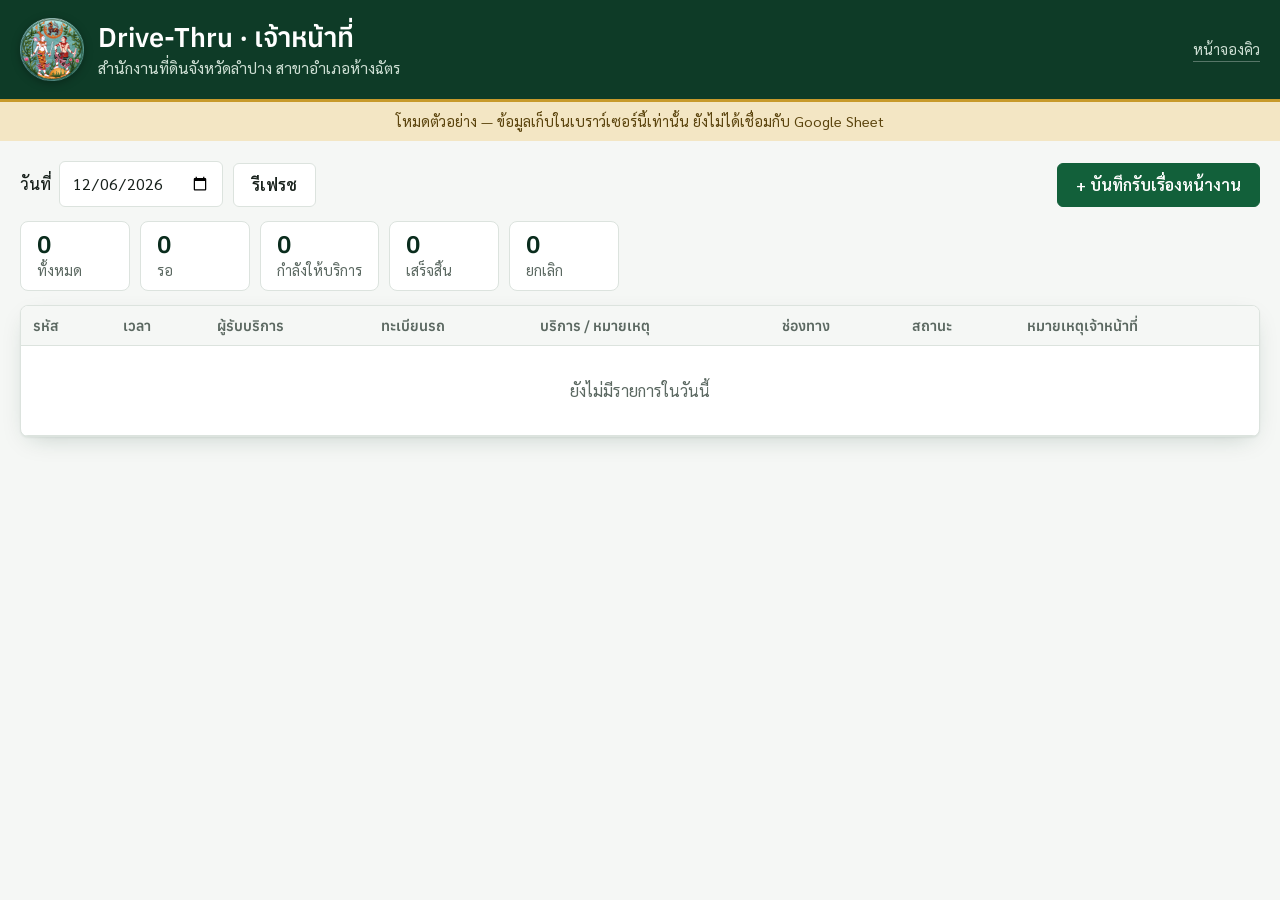
==== staff.html @ 759cd368 "Drive-Thru: ประชาชนจองคิว + หน้าเจ้าหน้าที่ · เก็บข้อมูลใน Google Sheet ผ่าน Apps Script Co-Authored" ====
<!doctype html>
<html lang="th">
<head>
<meta charset="utf-8">
<meta name="viewport" content="width=device-width, initial-scale=1">
<meta name="robots" content="noindex">
<title>เจ้าหน้าที่ Drive-Thru — สำนักงานที่ดิน สาขาห้างฉัตร</title>
<link rel="icon" type="image/png" href="assets/logo.png">
<link rel="preconnect" href="https://fonts.googleapis.com">
<link rel="preconnect" href="https://fonts.gstatic.com" crossorigin>
<link href="https://fonts.googleapis.com/css2?family=Anuphan:wght@500;600&family=Sarabun:wght@400;500;600&display=swap" rel="stylesheet">
<link rel="stylesheet" href="css/app.css?v=1">
</head>
<body>
<header class="top"><div class="in">
  <div class="brand"><img class="logo" src="assets/logo.png" alt="ตราสำนักงานที่ดิน" width="64" height="63">
    <div><h1>Drive-Thru · เจ้าหน้าที่</h1><p>สำนักงานที่ดินจังหวัดลำปาง สาขาอำเภอห้างฉัตร</p></div></div>
  <nav class="topnav"><a href="index.html">หน้าจองคิว</a> <button class="link" id="logout" hidden>ออกจากระบบ</button></nav>
</div></header>
<div class="demo" id="demo" hidden>โหมดตัวอย่าง — ข้อมูลเก็บในเบราว์เซอร์นี้เท่านั้น ยังไม่ได้เชื่อมกับ Google Sheet</div>

<form class="panel login" id="login" hidden>
  <h2>เข้าสู่ระบบเจ้าหน้าที่</h2>
  <label>ชื่อผู้ใช้ <input id="lu" autocomplete="username" required></label>
  <label>รหัสผ่าน <input id="lp" type="password" autocomplete="current-password" required></label>
  <p class="err" id="lmsg" role="alert"></p>
  <button class="btn primary" id="lbtn">เข้าสู่ระบบ</button>
</form>

<main class="wide-main" id="app" hidden>
  <div class="bar">
    <label class="inline">วันที่ <input type="date" id="day"></label>
    <button class="btn" id="reload">รีเฟรช</button>
    <span class="spacer"></span>
    <button class="btn primary" id="addOpen">+ บันทึกรับเรื่องหน้างาน</button>
  </div>
  <div class="stats" id="stats"></div>
  <div class="panel tablewrap">
    <table>
      <thead><tr><th>รหัส</th><th>เวลา</th><th>ผู้รับบริการ</th><th>ทะเบียนรถ</th><th>บริการ / หมายเหตุ</th><th>ช่องทาง</th><th>สถานะ</th><th>หมายเหตุเจ้าหน้าที่</th></tr></thead>
      <tbody id="rows"></tbody>
    </table>
  </div>
</main>

<dialog id="add" aria-labelledby="aTitle">
  <form class="form" id="addForm" novalidate>
    <div class="dlg-hd"><h2 id="aTitle">บันทึกรับเรื่องหน้างาน</h2><button type="button" class="x" id="aClose" aria-label="ปิด">×</button></div>
    <label>ชื่อ-สกุล <input name="name" maxlength="100" required></label>
    <div class="grid2">
      <label>โทรศัพท์ <small>(ถ้ามี)</small> <input name="phone" type="tel" inputmode="numeric" maxlength="12"></label>
      <label>ทะเบียนรถ <small>(ถ้ามี)</small> <input name="plate" maxlength="20"></label>
    </div>
    <label>บริการ <select name="service" id="aService" required></select></label>
    <label>หมายเหตุ <textarea name="note" rows="2" maxlength="500"></textarea></label>
    <p class="err" id="aErr" role="alert"></p>
    <button class="btn primary" id="aBtn">บันทึก</button>
  </form>
</dialog>
<div class="toast" id="toast" role="status"></div>

<script src="js/common.js?v=1"></script>
<script src="js/staff.js?v=1"></script>
</body>
</html>
---- css/app.css ----
/* สี ฟอนต์ และหัวเว็บชุดเดียวกับ servicemap */
:root {
  --green-950: #0a2c1d; --green-900: #0e3b27; --green-700: #12603a; --green-600: #1a7547;
  --green-100: #dcebe1; --green-50: #eef5f0; --gold: #c79a2b; --gold-soft: #f3e6c4; --maroon: #7a2e1f;
  --ink: #18211c; --muted: #5b6861; --line: #dce3de; --paper: #fff; --soft: #f5f7f5;
  --r: 8px; --shadow: 0 1px 2px rgba(14,59,39,.06), 0 8px 24px -10px rgba(14,59,39,.25);
  --head: "Anuphan", "Sarabun", system-ui, sans-serif; --body: "Sarabun", system-ui, sans-serif;
}
* { box-sizing: border-box; }
[hidden] { display: none !important; }
html, body { margin: 0; }
body { background: var(--soft); color: var(--ink); font: 400 1rem/1.6 var(--body); -webkit-font-smoothing: antialiased; }
h1, h2, h3 { font-family: var(--head); line-height: 1.3; margin: 0; color: var(--green-950); }
a { color: var(--green-700); }
:focus-visible { outline: 3px solid var(--gold); outline-offset: 2px; }
button, input, textarea, select { font: inherit; color: inherit; }

.top { background: var(--green-900); color: #fff; border-bottom: 3px solid var(--gold); }
.top .in { max-width: 1400px; margin: 0 auto; padding: 18px 20px; display: flex; gap: 16px; align-items: center; justify-content: space-between; flex-wrap: wrap; }
.brand { display: flex; gap: 14px; align-items: center; }
.logo { width: 64px; height: auto; flex: none; filter: drop-shadow(0 2px 4px rgba(0,0,0,.3)); }
.top h1 { color: #fff; font-size: clamp(1.25rem, 1rem + 1vw, 1.7rem); font-weight: 600; }
.top p { margin: 2px 0 0; color: #cfe0d5; font-size: .95rem; }
.top a, .link { color: #cfe0d5; font-size: .92rem; text-decoration: none; border: 0; border-bottom: 1px solid rgba(255,255,255,.3); background: none; padding: 0; cursor: pointer; }
.top a:hover, .link:hover { color: #fff; }
.topnav { display: flex; gap: 16px; align-items: center; }
.demo { background: var(--gold-soft); color: #5a430c; font-size: .9rem; padding: 8px 20px; text-align: center; }
.panel { background: var(--paper); border: 1px solid var(--line); border-radius: var(--r); box-shadow: var(--shadow); }

/* ฟอร์ม */
.narrow { max-width: 720px; margin: 0 auto; padding: 20px 16px 48px; }
.form { padding: 24px; display: grid; gap: 14px; }
.lead { margin: 0; color: var(--muted); }
.grid2 { display: grid; grid-template-columns: 1fr 1fr; gap: 14px; }
label { display: grid; gap: 4px; font-weight: 500; }
label small { font-weight: 400; color: var(--muted); }
input:not([type=checkbox]), textarea, select { width: 100%; min-height: 44px; padding: 8px 12px; border: 1px solid var(--line); border-radius: 6px; background: #fff; font-weight: 400; }
input:focus, textarea:focus, select:focus { outline: none; border-color: var(--green-600); box-shadow: 0 0 0 3px var(--green-100); }
textarea { resize: vertical; line-height: 1.5; }
.check { display: flex; gap: 10px; align-items: flex-start; font-weight: 400; }
.check input { width: 20px; height: 20px; margin-top: 3px; accent-color: var(--green-700); flex: none; }
.trap { position: absolute; left: -9999px; }
.err { color: var(--maroon); margin: 0; min-height: 1.4em; font-weight: 500; }
.hint { color: var(--muted); font-size: .92rem; }
.btn { min-height: 44px; border: 1px solid var(--line); background: var(--paper); padding: 8px 18px; border-radius: 6px; cursor: pointer; font-weight: 600; }
.btn:hover { border-color: var(--green-600); }
.btn.primary { background: var(--green-700); border-color: var(--green-700); color: #fff; }
.btn.primary:hover { background: var(--green-900); }
.btn.big { font-size: 1.1rem; padding: 12px; }
.btn:disabled { opacity: .5; cursor: default; }

/* ผลการจอง */
.done { padding: 28px 24px; text-align: center; display: grid; gap: 8px; justify-items: center; }
.done p { margin: 0; }
.code { font: 600 2.6rem/1.2 var(--head); letter-spacing: .12em; color: var(--green-700); background: var(--green-50); border: 2px dashed var(--green-600); border-radius: 10px; padding: 8px 24px; }
.done dl { display: grid; grid-template-columns: auto 1fr; gap: 4px 16px; text-align: left; margin: 8px 0; }
.done dt { color: var(--muted); }
.done dd { margin: 0; font-weight: 500; }

/* หน้าเจ้าหน้าที่ */
.login { max-width: 380px; margin: 48px auto; padding: 28px; display: grid; gap: 14px; }
.wide-main { max-width: 1400px; margin: 0 auto; padding: 20px; display: grid; gap: 14px; }
.bar { display: flex; gap: 10px; align-items: end; flex-wrap: wrap; }
.bar .inline { display: flex; gap: 8px; align-items: center; white-space: nowrap; }
.bar .inline input { width: auto; }
.spacer { flex: 1; }
.stats { display: flex; gap: 10px; flex-wrap: wrap; }
.stat { background: var(--paper); border: 1px solid var(--line); border-radius: var(--r); padding: 8px 16px; display: grid; min-width: 110px; }
.stat b { font: 600 1.5rem/1.2 var(--head); color: var(--green-950); }
.stat span { color: var(--muted); font-size: .9rem; }
.tablewrap { overflow-x: auto; }
table { width: 100%; border-collapse: collapse; min-width: 960px; }
th, td { padding: 10px 12px; border-bottom: 1px solid var(--line); text-align: left; vertical-align: top; }
th { font: 600 .9rem var(--head); color: var(--muted); background: var(--soft); }
td small { color: var(--muted); }
td select, td input { min-height: 40px; }
.mono { font-family: ui-monospace, Consolas, monospace; font-weight: 600; }
.none { text-align: center; color: var(--muted); padding: 32px; }
.tag { display: inline-block; padding: 2px 10px; border-radius: 999px; background: var(--green-100); color: var(--green-900); font-size: .85rem; white-space: nowrap; }
.tag.walk { background: var(--gold-soft); color: #5a430c; }
tr.st-1 { background: #fff8e6; }          /* กำลังให้บริการ */
tr.st-2 td:not(:nth-child(7)):not(:nth-child(8)) { color: var(--muted); } /* เสร็จสิ้น */
tr.st-3 td:not(:nth-child(7)):not(:nth-child(8)) { color: var(--muted); text-decoration: line-through; } /* ยกเลิก */

dialog { border: 0; padding: 0; border-radius: 10px; width: min(560px, calc(100% - 24px)); box-shadow: 0 20px 60px -10px rgba(0,0,0,.4); }
dialog::backdrop { background: rgba(10,44,29,.55); }
.dlg-hd { display: flex; justify-content: space-between; gap: 12px; align-items: center; }
.x { border: 0; background: var(--soft); width: 40px; height: 40px; border-radius: 50%; cursor: pointer; font-size: 1.3rem; line-height: 1; flex: none; }
.x:hover { background: var(--green-100); }

.toast { position: fixed; left: 50%; bottom: 24px; transform: translate(-50%, 20px); background: var(--green-950); color: #fff; padding: 10px 18px; border-radius: 6px; opacity: 0; pointer-events: none; transition: .2s; z-index: 50; }
.toast.show { opacity: 1; transform: translate(-50%, 0); }
.toast.bad { background: var(--maroon); }

@media (max-width: 640px) {
  .logo { width: 48px; }
  .grid2 { grid-template-columns: 1fr; }
  .form { padding: 18px; }
  .code { font-size: 2rem; }
}
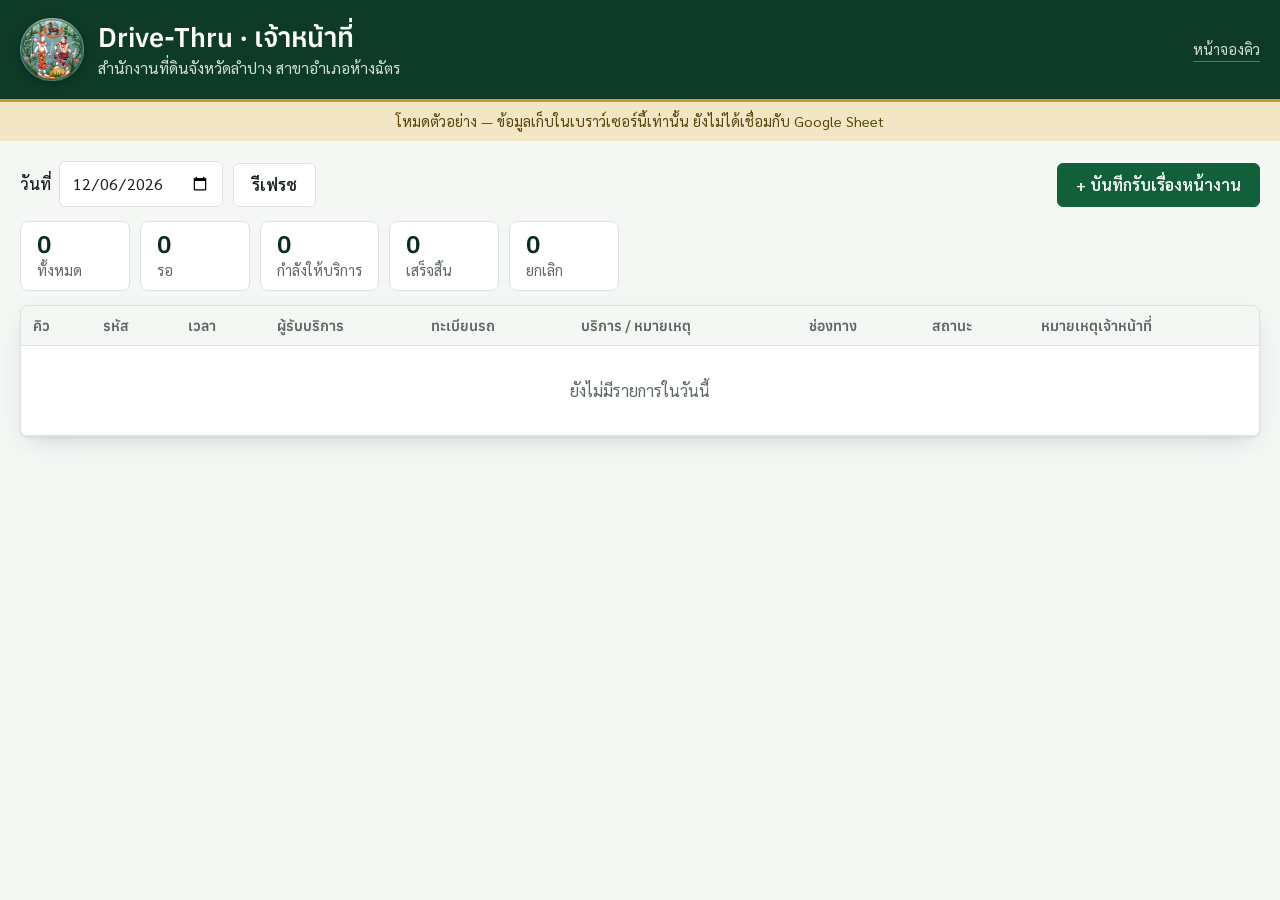
==== commit 3ba66c8e: "ลำดับคิวต่อวัน · หน้าแรกมีกระดานคิววันนี้พร้อมสถานะ · หน้าเจ้าหน้าที่ใช้ปุ่มเปลี่ยนสถานะ Co-Authored" ====
--- a/staff.html
+++ b/staff.html
@@ -9,7 +9,7 @@
 <link rel="preconnect" href="https://fonts.googleapis.com">
 <link rel="preconnect" href="https://fonts.gstatic.com" crossorigin>
 <link href="https://fonts.googleapis.com/css2?family=Anuphan:wght@500;600&family=Sarabun:wght@400;500;600&display=swap" rel="stylesheet">
-<link rel="stylesheet" href="css/app.css?v=1">
+<link rel="stylesheet" href="css/app.css?v=3">
 </head>
 <body>
 <header class="top"><div class="in">
@@ -37,7 +37,7 @@
   <div class="stats" id="stats"></div>
   <div class="panel tablewrap">
     <table>
-      <thead><tr><th>รหัส</th><th>เวลา</th><th>ผู้รับบริการ</th><th>ทะเบียนรถ</th><th>บริการ / หมายเหตุ</th><th>ช่องทาง</th><th>สถานะ</th><th>หมายเหตุเจ้าหน้าที่</th></tr></thead>
+      <thead><tr><th>คิว</th><th>รหัส</th><th>เวลา</th><th>ผู้รับบริการ</th><th>ทะเบียนรถ</th><th>บริการ / หมายเหตุ</th><th>ช่องทาง</th><th>สถานะ</th><th>หมายเหตุเจ้าหน้าที่</th></tr></thead>
       <tbody id="rows"></tbody>
     </table>
   </div>
@@ -52,6 +52,7 @@
       <label>ทะเบียนรถ <small>(ถ้ามี)</small> <input name="plate" maxlength="20"></label>
     </div>
     <label>บริการ <select name="service" id="aService" required></select></label>
+    <label id="aOtherBox" hidden>ระบุบริการ <input name="other" maxlength="200"></label>
     <label>หมายเหตุ <textarea name="note" rows="2" maxlength="500"></textarea></label>
     <p class="err" id="aErr" role="alert"></p>
     <button class="btn primary" id="aBtn">บันทึก</button>
@@ -59,7 +60,7 @@
 </dialog>
 <div class="toast" id="toast" role="status"></div>
 
-<script src="js/common.js?v=1"></script>
-<script src="js/staff.js?v=1"></script>
+<script src="js/common.js?v=3"></script>
+<script src="js/staff.js?v=3"></script>
 </body>
 </html>
--- a/css/app.css
+++ b/css/app.css
@@ -69,7 +69,7 @@
 .stat b { font: 600 1.5rem/1.2 var(--head); color: var(--green-950); }
 .stat span { color: var(--muted); font-size: .9rem; }
 .tablewrap { overflow-x: auto; }
-table { width: 100%; border-collapse: collapse; min-width: 960px; }
+table { width: 100%; border-collapse: collapse; min-width: 1180px; }
 th, td { padding: 10px 12px; border-bottom: 1px solid var(--line); text-align: left; vertical-align: top; }
 th { font: 600 .9rem var(--head); color: var(--muted); background: var(--soft); }
 td small { color: var(--muted); }
@@ -79,8 +79,38 @@
 .tag { display: inline-block; padding: 2px 10px; border-radius: 999px; background: var(--green-100); color: var(--green-900); font-size: .85rem; white-space: nowrap; }
 .tag.walk { background: var(--gold-soft); color: #5a430c; }
 tr.st-1 { background: #fff8e6; }          /* กำลังให้บริการ */
-tr.st-2 td:not(:nth-child(7)):not(:nth-child(8)) { color: var(--muted); } /* เสร็จสิ้น */
-tr.st-3 td:not(:nth-child(7)):not(:nth-child(8)) { color: var(--muted); text-decoration: line-through; } /* ยกเลิก */
+tr.st-2 td:not(:nth-child(8)):not(:nth-child(9)) { color: var(--muted); } /* เสร็จสิ้น */
+tr.st-3 td:not(:nth-child(8)):not(:nth-child(9)) { color: var(--muted); text-decoration: line-through; } /* ยกเลิก */
+.qno { font: 600 1.4rem/1.2 var(--head); color: var(--green-700); }
+
+/* ปุ่มสถานะ — กดครั้งเดียวบันทึกเลย */
+.seg { display: flex; gap: 4px; }
+.seg button { min-height: 40px; padding: 4px 10px; border: 1px solid var(--line); background: #fff; border-radius: 6px; cursor: pointer; font-size: .88rem; white-space: nowrap; }
+.seg button:hover { border-color: var(--green-600); }
+.seg button[aria-pressed="true"] { color: #fff; font-weight: 600; cursor: default; }
+.seg .s0[aria-pressed="true"] { background: var(--muted); border-color: var(--muted); }
+.seg .s1[aria-pressed="true"] { background: var(--gold); border-color: var(--gold); color: var(--green-950); }
+.seg .s2[aria-pressed="true"] { background: var(--green-700); border-color: var(--green-700); }
+.seg .s3[aria-pressed="true"] { background: var(--maroon); border-color: var(--maroon); }
+
+/* กระดานคิววันนี้ (หน้าแรก) */
+.board { padding: 20px 24px; margin-bottom: 20px; display: grid; gap: 10px; }
+.board-hd { display: flex; justify-content: space-between; align-items: baseline; gap: 12px; flex-wrap: wrap; }
+.board .hint { margin: 0; font-size: .85rem; }
+.now { margin: 0; padding: 10px 14px; border-radius: 8px; background: var(--gold-soft); color: #5a430c; font-weight: 500; }
+.now b { font: 600 1.4rem var(--head); color: var(--green-950); }
+.queue { list-style: none; margin: 0; padding: 0; display: grid; grid-template-columns: repeat(auto-fill, minmax(110px, 1fr)); gap: 8px; }
+.queue li { border: 1px solid var(--line); border-radius: 8px; padding: 8px 10px; display: grid; gap: 2px; background: #fff; }
+.queue b { font: 600 1.6rem/1.1 var(--head); color: var(--green-950); }
+.queue span { font-size: .82rem; color: var(--muted); }
+.queue em { font-style: normal; font-size: .85rem; font-weight: 600; color: var(--muted); }
+.queue .st-1 { background: var(--gold-soft); border-color: var(--gold); }
+.queue .st-1 em { color: #5a430c; }
+.queue .st-2 em { color: var(--green-700); }
+.queue .st-2 b, .queue .st-3 b { color: var(--muted); }
+.queue .st-3 em { color: var(--maroon); }
+.queue .empty { grid-column: 1 / -1; text-align: center; color: var(--muted); border-style: dashed; padding: 16px; }
+.form h2 { font-size: 1.2rem; }
 
 dialog { border: 0; padding: 0; border-radius: 10px; width: min(560px, calc(100% - 24px)); box-shadow: 0 20px 60px -10px rgba(0,0,0,.4); }
 dialog::backdrop { background: rgba(10,44,29,.55); }
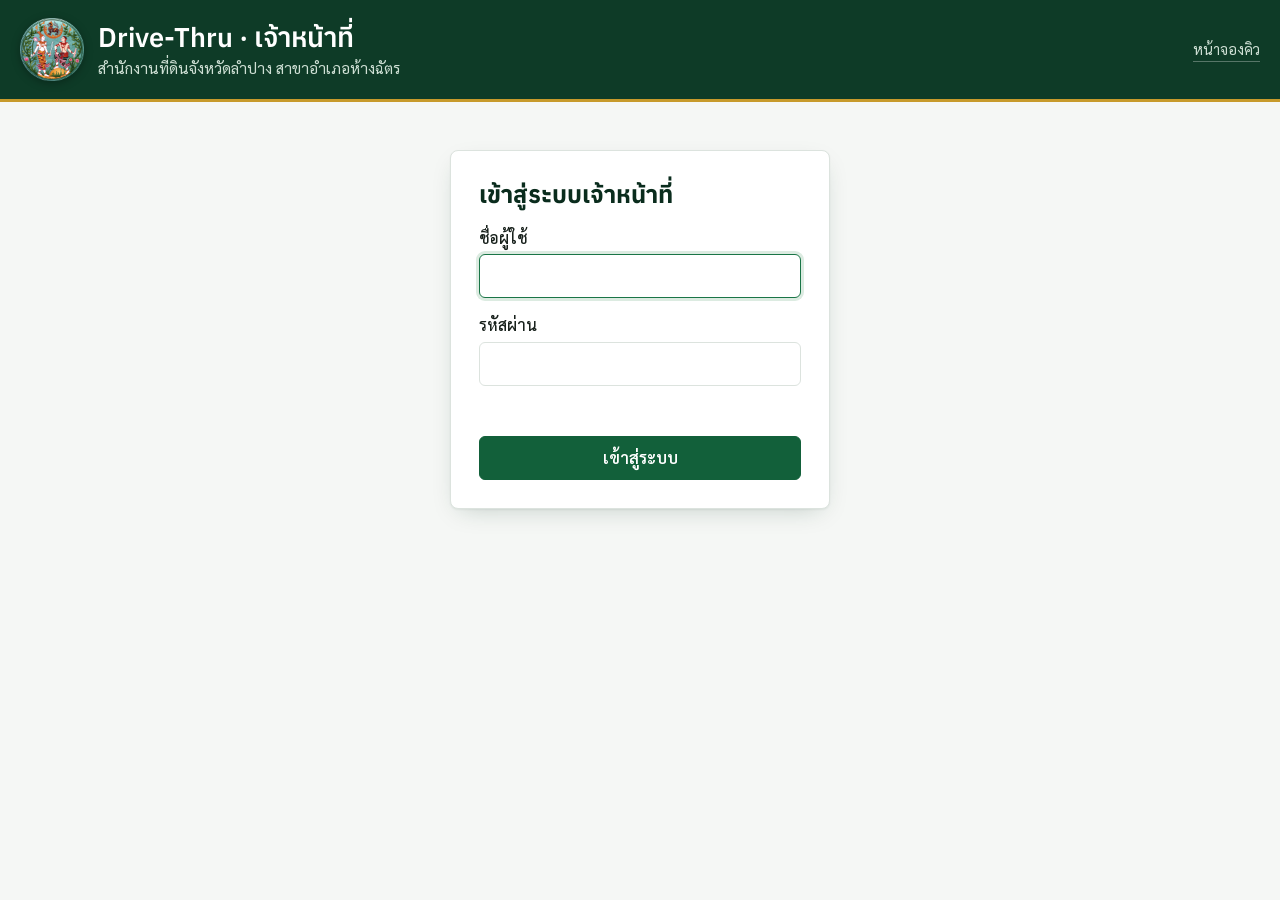
==== commit a00a3dd5: "เชื่อม Google Sheet จริง (แท็บ Drive-Thru เดิม) · สถานะตามแท็บอ้างอิง · แถวใหม่เก็บเป็นข้อความ (เบอร" ====
--- a/staff.html
+++ b/staff.html
@@ -9,7 +9,7 @@
 <link rel="preconnect" href="https://fonts.googleapis.com">
 <link rel="preconnect" href="https://fonts.gstatic.com" crossorigin>
 <link href="https://fonts.googleapis.com/css2?family=Anuphan:wght@500;600&family=Sarabun:wght@400;500;600&display=swap" rel="stylesheet">
-<link rel="stylesheet" href="css/app.css?v=3">
+<link rel="stylesheet" href="css/app.css?v=5">
 </head>
 <body>
 <header class="top"><div class="in">
@@ -60,7 +60,7 @@
 </dialog>
 <div class="toast" id="toast" role="status"></div>
 
-<script src="js/common.js?v=3"></script>
-<script src="js/staff.js?v=3"></script>
+<script src="js/common.js?v=5"></script>
+<script src="js/staff.js?v=5"></script>
 </body>
 </html>
--- a/css/app.css
+++ b/css/app.css
@@ -78,8 +78,8 @@
 .none { text-align: center; color: var(--muted); padding: 32px; }
 .tag { display: inline-block; padding: 2px 10px; border-radius: 999px; background: var(--green-100); color: var(--green-900); font-size: .85rem; white-space: nowrap; }
 .tag.walk { background: var(--gold-soft); color: #5a430c; }
-tr.st-1 { background: #fff8e6; }          /* กำลังให้บริการ */
-tr.st-2 td:not(:nth-child(8)):not(:nth-child(9)) { color: var(--muted); } /* เสร็จสิ้น */
+tr.st-1 { background: #fff8e6; }          /* อยู่ระหว่างดำเนินการ */
+tr.st-2 td:not(:nth-child(8)):not(:nth-child(9)) { color: var(--muted); } /* ดำเนินการเสร็จสิ้น */
 tr.st-3 td:not(:nth-child(8)):not(:nth-child(9)) { color: var(--muted); text-decoration: line-through; } /* ยกเลิก */
 .qno { font: 600 1.4rem/1.2 var(--head); color: var(--green-700); }
 
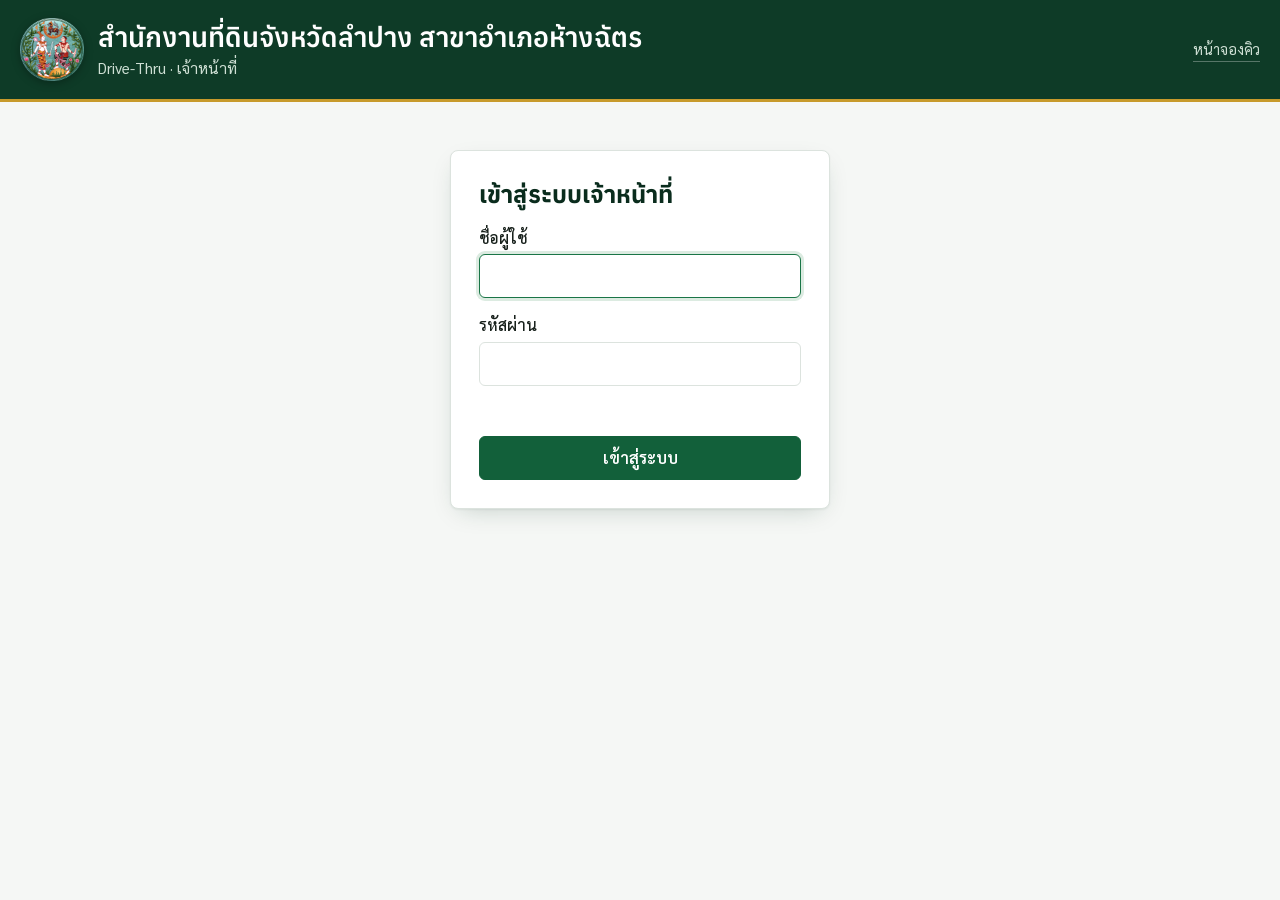
==== commit 1406a53a: "กระดานคิวแสดงวันนี้+วันล่วงหน้า, รหัสจอง DT0001 เรียงต่อกัน, ชื่อสำนักงานเป็นหัวเว็บ คิวที่จองล่วงหน" ====
--- a/staff.html
+++ b/staff.html
@@ -9,12 +9,12 @@
 <link rel="preconnect" href="https://fonts.googleapis.com">
 <link rel="preconnect" href="https://fonts.gstatic.com" crossorigin>
 <link href="https://fonts.googleapis.com/css2?family=Anuphan:wght@500;600&family=Sarabun:wght@400;500;600&display=swap" rel="stylesheet">
-<link rel="stylesheet" href="css/app.css?v=5">
+<link rel="stylesheet" href="css/app.css?v=7">
 </head>
 <body>
 <header class="top"><div class="in">
   <div class="brand"><img class="logo" src="assets/logo.png" alt="ตราสำนักงานที่ดิน" width="64" height="63">
-    <div><h1>Drive-Thru · เจ้าหน้าที่</h1><p>สำนักงานที่ดินจังหวัดลำปาง สาขาอำเภอห้างฉัตร</p></div></div>
+    <div><h1>สำนักงานที่ดินจังหวัดลำปาง สาขาอำเภอห้างฉัตร</h1><p>Drive-Thru · เจ้าหน้าที่</p></div></div>
   <nav class="topnav"><a href="index.html">หน้าจองคิว</a> <button class="link" id="logout" hidden>ออกจากระบบ</button></nav>
 </div></header>
 <div class="demo" id="demo" hidden>โหมดตัวอย่าง — ข้อมูลเก็บในเบราว์เซอร์นี้เท่านั้น ยังไม่ได้เชื่อมกับ Google Sheet</div>
@@ -60,7 +60,7 @@
 </dialog>
 <div class="toast" id="toast" role="status"></div>
 
-<script src="js/common.js?v=5"></script>
+<script src="js/common.js?v=6"></script>
 <script src="js/staff.js?v=5"></script>
 </body>
 </html>
--- a/css/app.css
+++ b/css/app.css
@@ -21,6 +21,7 @@
 .logo { width: 64px; height: auto; flex: none; filter: drop-shadow(0 2px 4px rgba(0,0,0,.3)); }
 .top h1 { color: #fff; font-size: clamp(1.25rem, 1rem + 1vw, 1.7rem); font-weight: 600; }
 .top p { margin: 2px 0 0; color: #cfe0d5; font-size: .95rem; }
+.top .desc { margin-top: 6px; color: #fff; max-width: 60ch; line-height: 1.5; }
 .top a, .link { color: #cfe0d5; font-size: .92rem; text-decoration: none; border: 0; border-bottom: 1px solid rgba(255,255,255,.3); background: none; padding: 0; cursor: pointer; }
 .top a:hover, .link:hover { color: #fff; }
 .topnav { display: flex; gap: 16px; align-items: center; }
@@ -95,7 +96,7 @@
 
 /* กระดานคิววันนี้ (หน้าแรก) */
 .board { padding: 20px 24px; margin-bottom: 20px; display: grid; gap: 10px; }
-.board-hd { display: flex; justify-content: space-between; align-items: baseline; gap: 12px; flex-wrap: wrap; }
+.board .day { font-size: 1rem; margin-top: 6px; color: var(--green-700); }
 .board .hint { margin: 0; font-size: .85rem; }
 .now { margin: 0; padding: 10px 14px; border-radius: 8px; background: var(--gold-soft); color: #5a430c; font-weight: 500; }
 .now b { font: 600 1.4rem var(--head); color: var(--green-950); }
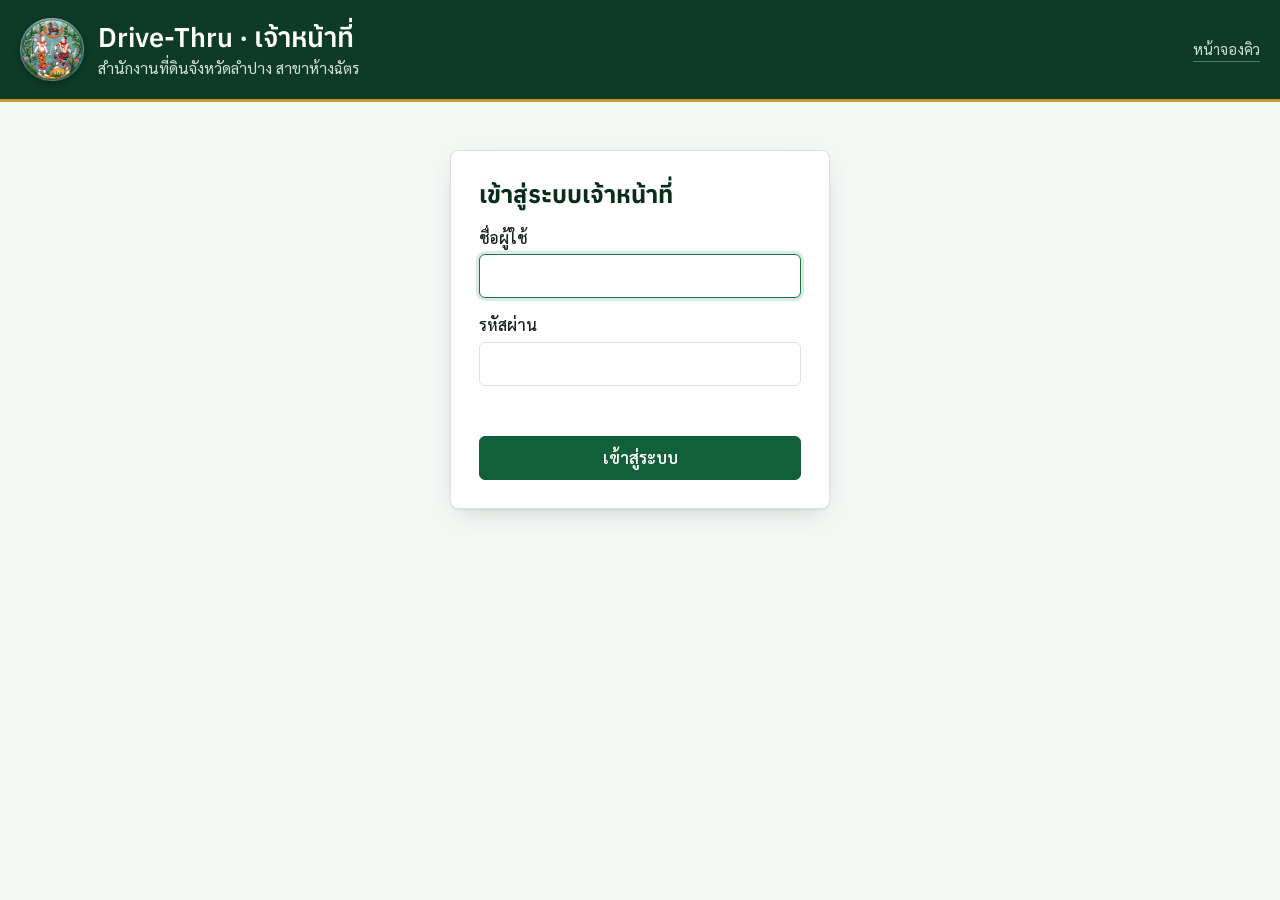
==== commit 572f9403: "หัวเว็บ: ระบบจองคิวบริการ Drive-Thru + ชื่อสำนักงานไม่มีคำว่า อำเภอ Co-Authored-By: Claude Opus 5.5 " ====
--- a/staff.html
+++ b/staff.html
@@ -14,7 +14,7 @@
 <body>
 <header class="top"><div class="in">
   <div class="brand"><img class="logo" src="assets/logo.png" alt="ตราสำนักงานที่ดิน" width="64" height="63">
-    <div><h1>สำนักงานที่ดินจังหวัดลำปาง สาขาอำเภอห้างฉัตร</h1><p>Drive-Thru · เจ้าหน้าที่</p></div></div>
+    <div><h1>Drive-Thru · เจ้าหน้าที่</h1><p>สำนักงานที่ดินจังหวัดลำปาง สาขาห้างฉัตร</p></div></div>
   <nav class="topnav"><a href="index.html">หน้าจองคิว</a> <button class="link" id="logout" hidden>ออกจากระบบ</button></nav>
 </div></header>
 <div class="demo" id="demo" hidden>โหมดตัวอย่าง — ข้อมูลเก็บในเบราว์เซอร์นี้เท่านั้น ยังไม่ได้เชื่อมกับ Google Sheet</div>
